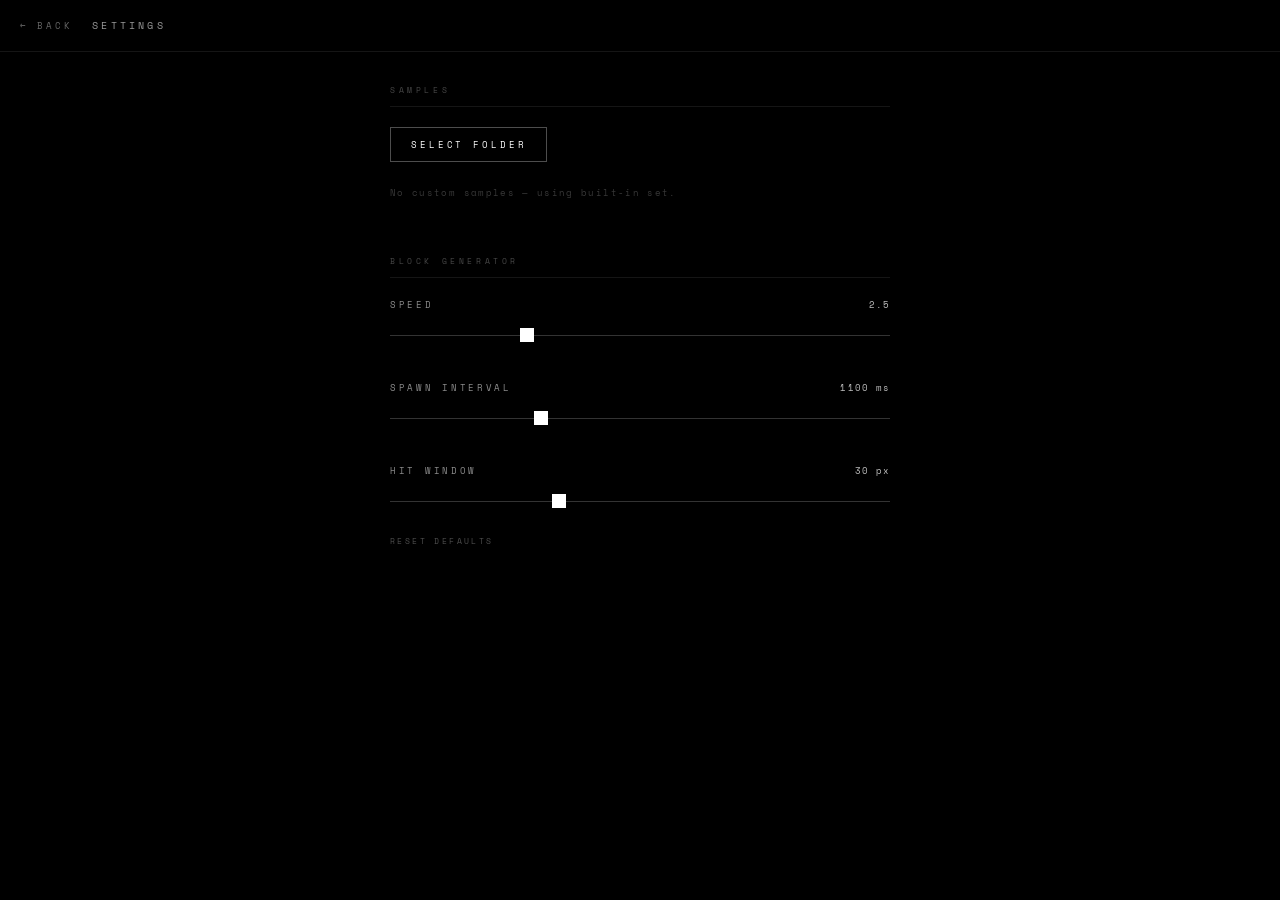
==== settings.html @ 827c6259 "First commint" ====
<!DOCTYPE html>
<html lang="en">
<head>
<meta charset="UTF-8" />
<meta name="viewport" content="width=device-width, initial-scale=1.0, user-scalable=yes, viewport-fit=cover" />
<meta name="apple-mobile-web-app-capable" content="yes" />
<meta name="theme-color" content="#000000" />
<title>NOISE #2 — Settings</title>
<link rel="icon" type="image/x-icon" href="favicon.ico" />
<link rel="preconnect" href="https://fonts.googleapis.com" />
<link rel="preconnect" href="https://fonts.gstatic.com" crossorigin />
<link href="https://fonts.googleapis.com/css2?family=Space+Mono:wght@400;700&display=swap" rel="stylesheet" />
<link rel="stylesheet" href="style/style.css" />
<link rel="stylesheet" href="style/settings.css" />
</head>
<body>

  <!-- Header ──────────────────────────────── -->
  <div id="settings-header">
    <a href="index.html" id="back-link">← BACK</a>
    <span id="settings-title">SETTINGS</span>
  </div>

  <!-- Content ─────────────────────────────── -->
  <div id="settings-content">

    <!-- ── SAMPLES ───────────────────────── -->
    <section>
      <p class="section-label">SAMPLES</p>

      <div class="upload-row">
        <!-- webkitdirectory for folder pick; multiple for individual files -->
        <input type="file" id="folder-input"
               webkitdirectory mozdirectory
               accept=".wav,.aif,.aiff,.mp3,.ogg,.flac"
               multiple />
        <button id="upload-btn">SELECT FOLDER</button>
        <span id="upload-status"></span>
      </div>

      <div id="sample-list"></div>
      <button id="clear-btn" style="display:none">CLEAR CUSTOM SAMPLES</button>
    </section>

    <!-- ── BLOCK GENERATOR ───────────────── -->
    <section>
      <p class="section-label">BLOCK GENERATOR</p>

      <div class="param-row">
        <div class="param-header">
          <span class="param-label">SPEED</span>
          <span class="param-value" id="speed-val"></span>
        </div>
        <input type="range" id="speed"
               min="0.5" max="8" step="0.1" />
      </div>

      <div class="param-row">
        <div class="param-header">
          <span class="param-label">SPAWN INTERVAL</span>
          <span class="param-value" id="spawn-ms-val"></span>
        </div>
        <input type="range" id="spawn-ms"
               min="300" max="3000" step="50" />
      </div>

      <div class="param-row">
        <div class="param-header">
          <span class="param-label">HIT WINDOW</span>
          <span class="param-value" id="hit-window-val"></span>
        </div>
        <input type="range" id="hit-window"
               min="5" max="80" step="5" />
      </div>

      <button id="reset-btn">RESET DEFAULTS</button>
    </section>

  </div>

<script src="js/db.js"></script>
<script src="js/settings.js"></script>
</body>
</html>
---- style/style.css ----
/* ── Reset & base ─────────────────────────── */
*, *::before, *::after { box-sizing: border-box; margin: 0; padding: 0; }

:root {
  --mono: 'Space Mono', 'Courier New', monospace;
  --transport-h: 52px;
  --controls-h: 88px;
}

body {
  background: #000;
  overflow: hidden;
  font-family: var(--mono);
  -webkit-user-select: none;
  user-select: none;
  touch-action: none;
  /* prevent iOS overscroll bounce */
  position: fixed;
  width: 100%;
  height: 100%;
}

/* ── Game container ───────────────────────── */
#game {
  position: fixed;
  inset: 0;
}

/* ── Transport bar ────────────────────────── */
#transport {
  position: absolute;
  top: 0; left: 0;
  width: 100%;
  height: var(--transport-h);
  display: flex;
  align-items: center;
  justify-content: space-between;
  padding: 0 18px 0 20px;
  z-index: 20;
  background: #000;
  border-bottom: 1px solid #151515;
}

#title {
  font-size: 10px;
  letter-spacing: 0.28em;
  color: rgba(255,255,255,0.35);
  text-transform: uppercase;
}

#play-btn {
  display: flex;
  align-items: center;
  gap: 7px;
  background: transparent;
  border: 1px solid rgba(255,255,255,0.28);
  color: #fff;
  font-family: var(--mono);
  font-size: 9px;
  letter-spacing: 0.32em;
  text-transform: uppercase;
  height: 30px;
  padding: 0 14px;
  cursor: pointer;
  transition: background 0.12s, border-color 0.12s, color 0.12s;
  -webkit-tap-highlight-color: transparent;
  touch-action: manipulation;
}

#play-btn .icon { font-size: 7px; line-height: 1; }

.transport-right {
  display: flex;
  align-items: center;
  gap: 16px;
}

#settings-link {
  font-size: 8px;
  letter-spacing: 0.3em;
  color: rgba(255,255,255,0.25);
  text-decoration: none;
  text-transform: uppercase;
  -webkit-tap-highlight-color: transparent;
  touch-action: manipulation;
  transition: color 0.12s;
}
#settings-link:hover { color: rgba(255,255,255,0.65); }

#play-btn.playing {
  background: #fff;
  border-color: #fff;
  color: #000;
}

/* ── Columns ──────────────────────────────── */
.column {
  position: absolute;
  width: 25%;
  overflow: hidden;
}

#col-0 { left: 0%;  border-right: 1px solid #111; }
#col-1 { left: 25%; border-right: 1px solid #111; }
#col-2 { left: 50%; border-right: 1px solid #111; }
#col-3 { left: 75%; border-right: 1px solid #111; }

/* ── Falling blocks ───────────────────────── */
.block {
  position: absolute;
  left: 48px; right: 48px;
  height: 52px;
  background: #fff;
}

@keyframes hit-flash {
  0%   { opacity: 1; transform: scaleY(1);    box-shadow: none; }
  35%  { opacity: 1; transform: scaleY(1.08); box-shadow: 0 0 28px rgba(255,255,255,0.85); }
  100% { opacity: 0; transform: scaleY(0.65); box-shadow: none; }
}

.block.hit {
  animation: hit-flash 0.2s ease-out forwards;
  pointer-events: none;
}

/* ── Hit line ─────────────────────────────── */
#hit-line {
  position: absolute;
  left: 0; width: 100%;
  height: 1px;
  background: rgba(255,255,255,0.5);
  z-index: 5;
  pointer-events: none;
}

/* small cross-hairs at column edges */
#hit-line::before,
#hit-line::after {
  content: '';
  position: absolute;
  top: -5px;
  width: 1px;
  height: 11px;
  background: rgba(255,255,255,0.45);
}
#hit-line::before { left: 25%; }
#hit-line::after  { left: 75%; }

/* extra tick at 50% */
#hit-line-mid {
  position: absolute;
  top: -5px; left: 50%;
  width: 1px; height: 11px;
  background: rgba(255,255,255,0.45);
  z-index: 5;
  pointer-events: none;
}

/* ── Control buttons ──────────────────────── */
#controls {
  position: absolute;
  bottom: 0; left: 0;
  width: 100%;
  display: flex;
  z-index: 10;
  border-top: 1px solid #151515;
  /* iOS home-bar clearance */
  padding-bottom: env(safe-area-inset-bottom, 0px);
}

.btn {
  flex: 1;
  height: 100%;
  display: flex;
  align-items: center;
  justify-content: center;
  background: #000;
  border-right: 1px solid #111;
  cursor: pointer;
  -webkit-tap-highlight-color: transparent;
  touch-action: manipulation;
  transition: background 0.04s;
  min-height: var(--controls-h);
}

.btn:last-child { border-right: none; }

.btn-label {
  font-size: 9px;
  letter-spacing: 0.25em;
  color: rgba(255,255,255,0.18);
  transition: color 0.05s;
  pointer-events: none;
}

.btn.active { background: rgba(255,255,255,0.07); }
.btn.active .btn-label { color: rgba(255,255,255,0.7); }

/* ── Enter / loading overlay ──────────────── */
#enter-overlay {
  position: absolute;
  inset: 0;
  background: #000;
  display: flex;
  flex-direction: column;
  align-items: center;
  justify-content: center;
  gap: 56px;
  z-index: 100;
}

#enter-title-block { text-align: center; }

#enter-title {
  font-size: clamp(2.4rem, 12vw, 4.5rem);
  font-weight: 700;
  letter-spacing: 0.1em;
  color: #fff;
  text-transform: uppercase;
  line-height: 1;
}

#enter-sub {
  margin-top: 14px;
  font-size: 9px;
  letter-spacing: 0.4em;
  color: rgba(255,255,255,0.28);
  text-transform: uppercase;
}

#enter-button {
  font-family: var(--mono);
  font-size: 10px;
  letter-spacing: 0.45em;
  text-transform: uppercase;
  padding: 16px 44px;
  border: 1px solid rgba(255,255,255,0.38);
  background: transparent;
  color: #fff;
  cursor: pointer;
  touch-action: manipulation;
  -webkit-tap-highlight-color: transparent;
  transition: background 0.14s, border-color 0.14s, color 0.14s;
}

#enter-button:active {
  background: #fff;
  border-color: #fff;
  color: #000;
}
---- style/settings.css ----
/* ── Settings page overrides ──────────────────
   Loaded after style.css — resets game-specific
   body rules and adds settings layout.          */

body {
  position: relative;
  height: auto;
  overflow-x: hidden;
  overflow-y: auto;
  -webkit-overflow-scrolling: touch;
  touch-action: auto;
  -webkit-user-select: text;
  user-select: text;
}

/* ── Header ───────────────────────────────── */
#settings-header {
  position: sticky;
  top: 0;
  z-index: 20;
  background: #000;
  border-bottom: 1px solid #151515;
  height: 52px;
  display: flex;
  align-items: center;
  padding: 0 20px;
  gap: 20px;
}

#back-link {
  font-size: 9px;
  letter-spacing: 0.3em;
  color: rgba(255,255,255,0.4);
  text-decoration: none;
  text-transform: uppercase;
  -webkit-tap-highlight-color: transparent;
  flex-shrink: 0;
  transition: color 0.12s;
}
#back-link:hover { color: rgba(255,255,255,0.8); }

#settings-title {
  font-size: 10px;
  letter-spacing: 0.32em;
  color: rgba(255,255,255,0.6);
  text-transform: uppercase;
  flex: 1;
}

/* ── Content ──────────────────────────────── */
#settings-content {
  max-width: 540px;
  margin: 0 auto;
  padding: 32px 20px calc(48px + env(safe-area-inset-bottom, 0px));
  display: flex;
  flex-direction: column;
  gap: 48px;
}

/* ── Section ──────────────────────────────── */
.section-label {
  font-size: 8px;
  letter-spacing: 0.45em;
  color: rgba(255,255,255,0.28);
  text-transform: uppercase;
  margin-bottom: 20px;
  padding-bottom: 10px;
  border-bottom: 1px solid #151515;
}

/* ── Upload area ──────────────────────────── */
.upload-row {
  display: flex;
  align-items: center;
  gap: 14px;
  margin-bottom: 16px;
}

#folder-input { display: none; }

#upload-btn {
  font-family: var(--mono);
  font-size: 9px;
  letter-spacing: 0.32em;
  text-transform: uppercase;
  color: #fff;
  background: transparent;
  border: 1px solid rgba(255,255,255,0.3);
  padding: 10px 20px;
  cursor: pointer;
  -webkit-tap-highlight-color: transparent;
  touch-action: manipulation;
  transition: background 0.12s, border-color 0.12s;
  flex-shrink: 0;
}
#upload-btn:hover    { border-color: rgba(255,255,255,0.65); }
#upload-btn:disabled { opacity: 0.35; cursor: default; }

#upload-status {
  font-size: 9px;
  letter-spacing: 0.15em;
  color: rgba(255,255,255,0.35);
}

/* ── Sample list ──────────────────────────── */
#sample-list {
  display: flex;
  flex-direction: column;
  gap: 2px;
  max-height: 240px;
  overflow-y: auto;
}

.sample-row {
  display: flex;
  justify-content: space-between;
  align-items: baseline;
  padding: 7px 0;
  border-bottom: 1px solid #0e0e0e;
}

.sample-name {
  font-size: 9px;
  letter-spacing: 0.1em;
  color: rgba(255,255,255,0.6);
  overflow: hidden;
  text-overflow: ellipsis;
  white-space: nowrap;
  flex: 1;
  min-width: 0;
}

.sample-size {
  font-size: 8px;
  letter-spacing: 0.15em;
  color: rgba(255,255,255,0.22);
  flex-shrink: 0;
  margin-left: 12px;
}

.list-empty {
  font-size: 9px;
  letter-spacing: 0.15em;
  color: rgba(255,255,255,0.22);
  padding: 8px 0;
}

#clear-btn {
  font-family: var(--mono);
  font-size: 8px;
  letter-spacing: 0.3em;
  text-transform: uppercase;
  color: rgba(255,255,255,0.3);
  background: transparent;
  border: none;
  cursor: pointer;
  padding: 12px 0 0;
  -webkit-tap-highlight-color: transparent;
  transition: color 0.12s;
}
#clear-btn:hover { color: rgba(255,255,255,0.7); }

/* ── Param rows ───────────────────────────── */
.param-row {
  margin-bottom: 28px;
}
.param-row:last-of-type { margin-bottom: 0; }

.param-header {
  display: flex;
  justify-content: space-between;
  align-items: baseline;
  margin-bottom: 12px;
}

.param-label {
  font-size: 9px;
  letter-spacing: 0.3em;
  color: rgba(255,255,255,0.55);
  text-transform: uppercase;
}

.param-value {
  font-size: 9px;
  letter-spacing: 0.12em;
  color: rgba(255,255,255,0.75);
  min-width: 52px;
  text-align: right;
}

/* ── Range slider ─────────────────────────── */
input[type="range"] {
  -webkit-appearance: none;
  appearance: none;
  background: transparent;
  width: 100%;
  height: 24px;         /* tap target */
  cursor: pointer;
  outline: none;
  margin: 0;
}

/* Track */
input[type="range"]::-webkit-slider-runnable-track {
  height: 1px;
  background: rgba(255,255,255,0.2);
}
input[type="range"]::-moz-range-track {
  height: 1px;
  background: rgba(255,255,255,0.2);
  border: none;
}

/* Thumb */
input[type="range"]::-webkit-slider-thumb {
  -webkit-appearance: none;
  width: 14px;
  height: 14px;
  background: #fff;
  border-radius: 0;
  margin-top: -6.5px;
}
input[type="range"]::-moz-range-thumb {
  width: 14px;
  height: 14px;
  background: #fff;
  border: none;
  border-radius: 0;
}

/* ── Reset button ─────────────────────────── */
#reset-btn {
  font-family: var(--mono);
  font-size: 8px;
  letter-spacing: 0.3em;
  text-transform: uppercase;
  color: rgba(255,255,255,0.3);
  background: transparent;
  border: none;
  cursor: pointer;
  padding: 16px 0 0;
  -webkit-tap-highlight-color: transparent;
  transition: color 0.12s;
}
#reset-btn:hover { color: rgba(255,255,255,0.7); }
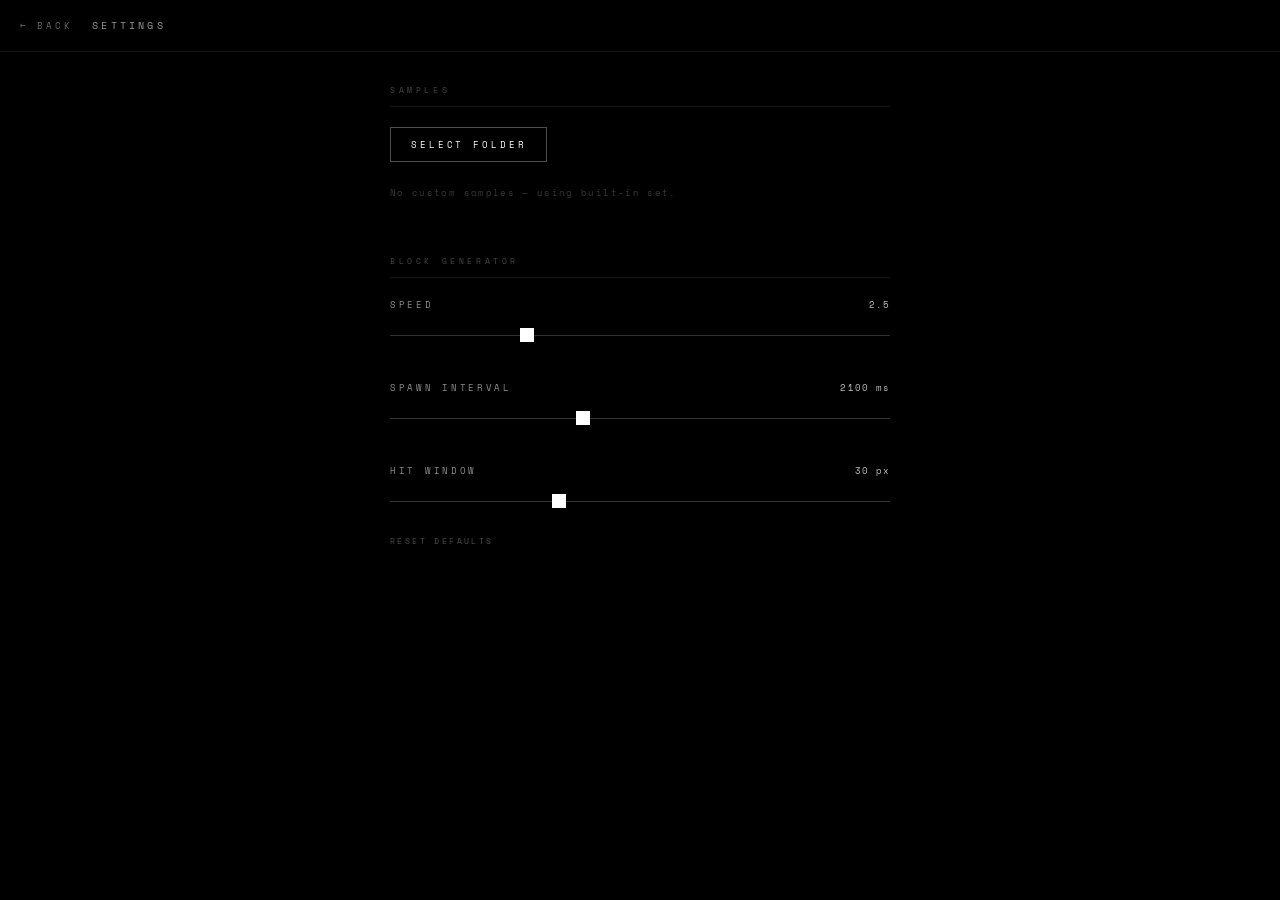
==== commit 3f8c01f9: "fix bug gate blocks and improve block generation" ====
--- a/settings.html
+++ b/settings.html
@@ -61,7 +61,7 @@
           <span class="param-value" id="spawn-ms-val"></span>
         </div>
         <input type="range" id="spawn-ms"
-               min="300" max="3000" step="50" />
+               min="300" max="5000" step="50" />
       </div>
 
       <div class="param-row">
--- a/style/style.css
+++ b/style/style.css
@@ -48,6 +48,16 @@
   text-transform: uppercase;
 }
 
+#score {
+  position: absolute;
+  left: 50%;
+  transform: translateX(-50%);
+  font-size: 13px;
+  letter-spacing: 0.12em;
+  color: rgba(255,255,255,0.75);
+  pointer-events: none;
+}
+
 #play-btn {
   display: flex;
   align-items: center;
@@ -108,9 +118,27 @@
 /* ── Falling blocks ───────────────────────── */
 .block {
   position: absolute;
+  /* height set by JS; left/right per type below */
+}
+
+/* Trigger: solid fill, plays once on tap */
+.block-trigger {
   left: 48px; right: 48px;
-  height: 52px;
   background: #fff;
+}
+
+/* Gate: thinner, border-only rails — height encodes duration (2–16 × BLOCK_H) */
+.block-gate {
+  left: 52px; right: 52px;
+  background: transparent;
+  border-left:  1.5px solid rgba(255,255,255,0.7);
+  border-right: 1.5px solid rgba(255,255,255,0.7);
+}
+
+/* Gate held: player is holding the button — fill to signal active loop */
+.block-gate.held {
+  background: rgba(255,255,255,0.1);
+  border-color: #fff;
 }
 
 @keyframes hit-flash {
